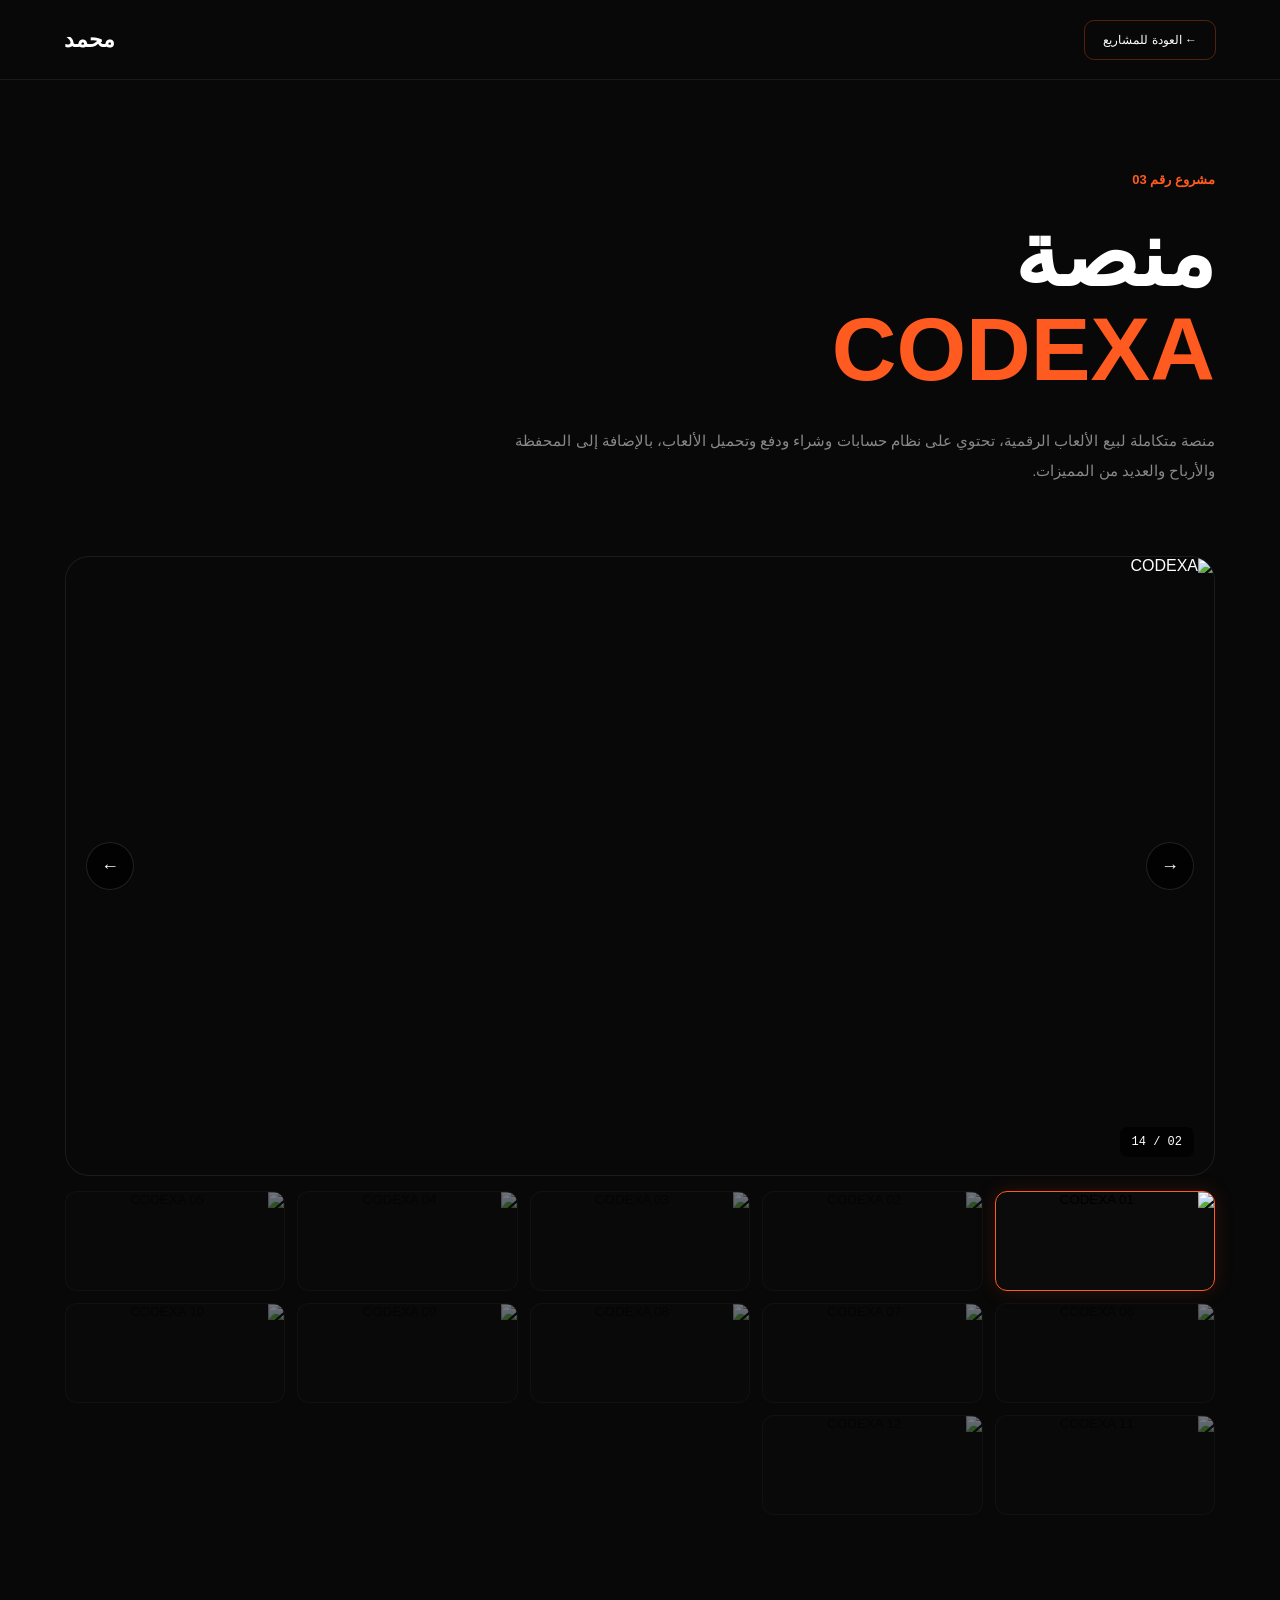
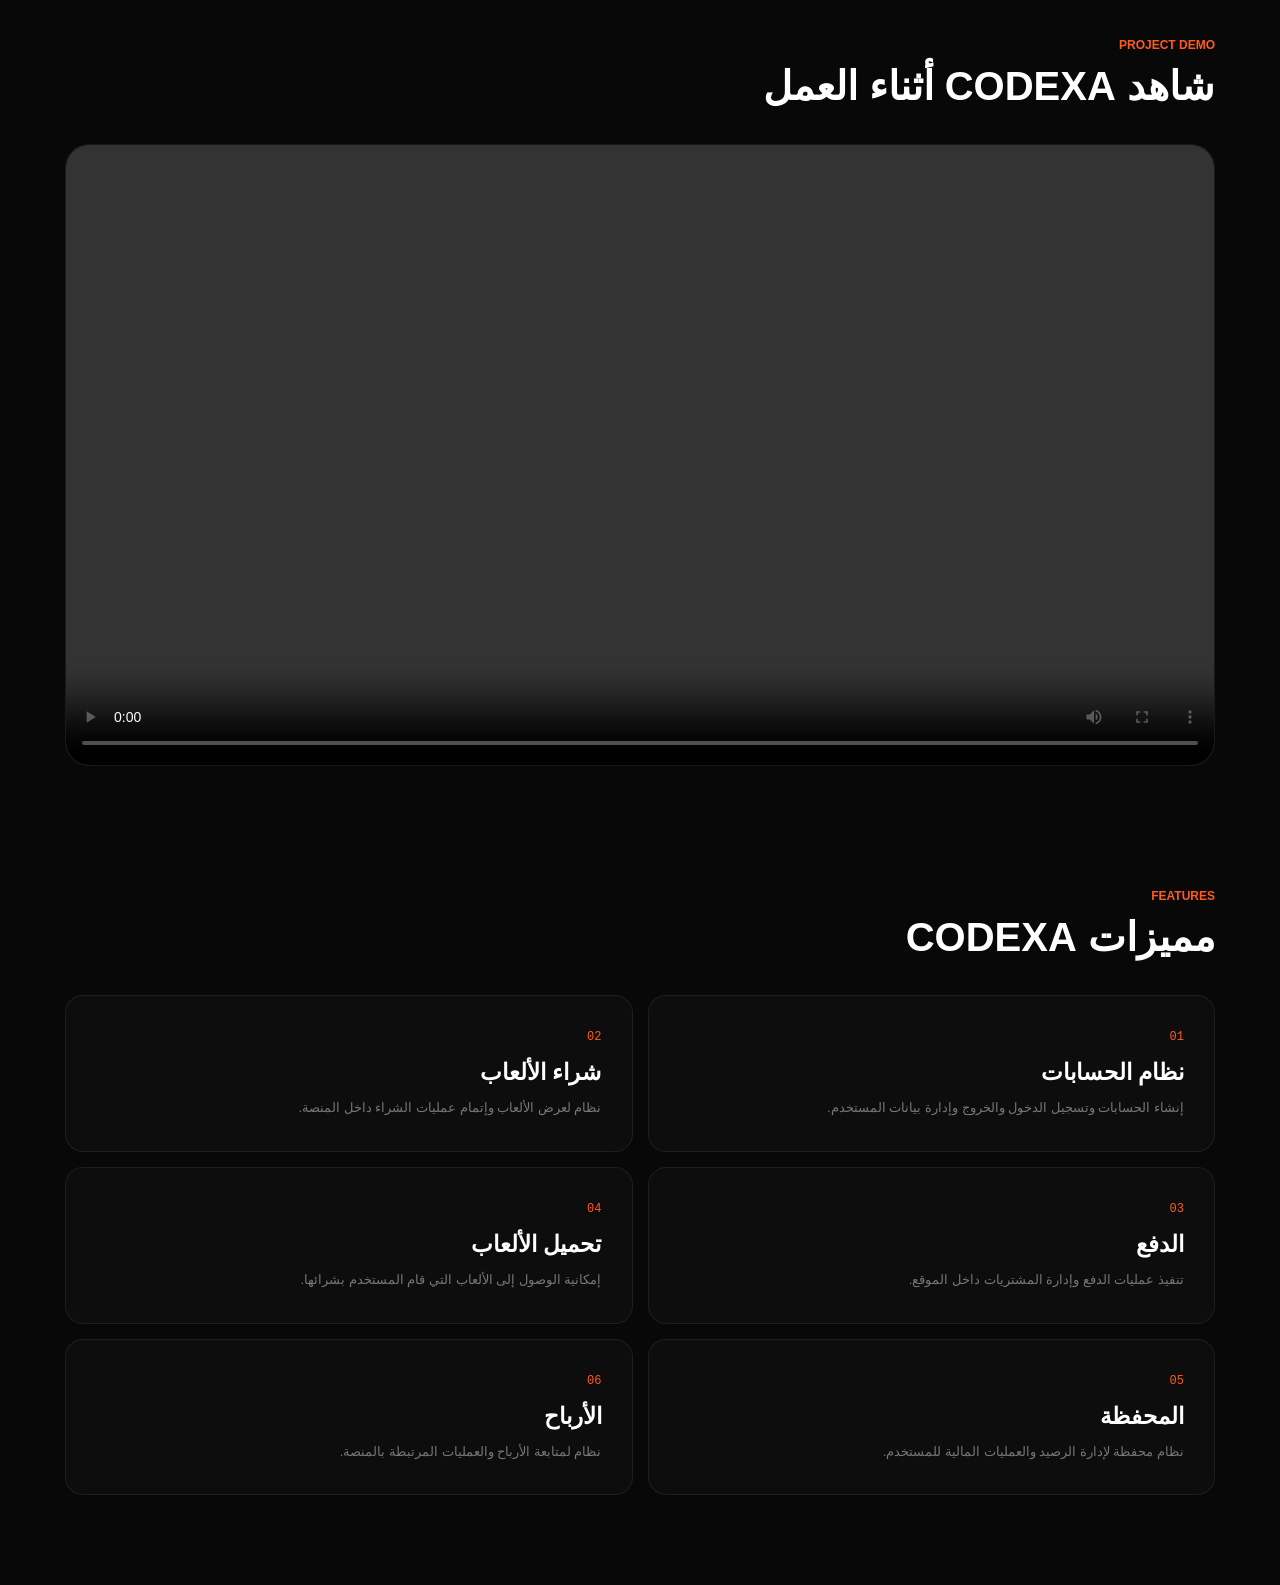
==== codexa.html @ 3ceba902 "Add files via upload" ====
<!DOCTYPE html>
<html lang="ar" dir="rtl">

<head>
    <meta charset="UTF-8">

    <meta
        name="viewport"
        content="width=device-width, initial-scale=1.0"
    >

    <title>CODEXA | محمد</title>

    <link rel="stylesheet" href="style.css">
</head>

<body class="project-page-body">

    <!-- HEADER -->
    <header class="project-header">

        <a href="index.html" class="back-button">
            ← العودة للمشاريع
        </a>

        <div class="project-logo">
            محمد
        </div>

    </header>


    <main class="project-page">

        <!-- INTRO -->
        <section class="project-hero">

            <span class="project-label">
                مشروع رقم 03
            </span>

            <h1>
                منصة
                <strong>CODEXA</strong>
            </h1>

            <p>
                منصة متكاملة لبيع الألعاب الرقمية،
                تحتوي على نظام حسابات وشراء ودفع
                وتحميل الألعاب، بالإضافة إلى المحفظة
                والأرباح والعديد من المميزات.
            </p>

        </section>


        <!-- GALLERY -->
        <section class="cooling-gallery">

            <div class="cooling-main-media">

                <img
                    id="codexaGalleryImage"
                    src="assets/projects/codexa/codexa-02.jpg"
                    alt="CODEXA"
                >

                <button
                    id="codexaPrev"
                    class="gallery-arrow prev"
                    type="button"
                >
                    →
                </button>

                <button
                    id="codexaNext"
                    class="gallery-arrow next"
                    type="button"
                >
                    ←
                </button>

                <div class="gallery-counter">

                    <span id="codexaCurrent">
                        02
                    </span>

                    /

                    <span>
                        14
                    </span>

                </div>

            </div>


            <!-- THUMBNAILS -->

            <div
                class="cooling-thumbnails"
                id="codexaThumbnails"
            >

            </div>

        </section>


        <!-- VIDEO -->

        <section class="project-video-section">

            <div class="section-title">

                <span>
                    PROJECT DEMO
                </span>

                <h2>
                    شاهد CODEXA أثناء العمل
                </h2>

            </div>


            <div class="project-video">

                <video
                    controls
                    preload="metadata"
                >

                    <source
                        src="assets/projects/codexa/codexa-demo.mp4"
                        type="video/mp4"
                    >

                    المتصفح لا يدعم تشغيل الفيديو.

                </video>

            </div>

        </section>


        <!-- FEATURES -->

        <section class="project-details">

            <div class="section-title">

                <span>
                    FEATURES
                </span>

                <h2>
                    مميزات CODEXA
                </h2>

            </div>


            <div class="features-grid">


                <article class="feature-card">

                    <span>01</span>

                    <h3>
                        نظام الحسابات
                    </h3>

                    <p>
                        إنشاء الحسابات وتسجيل الدخول
                        والخروج وإدارة بيانات المستخدم.
                    </p>

                </article>


                <article class="feature-card">

                    <span>02</span>

                    <h3>
                        شراء الألعاب
                    </h3>

                    <p>
                        نظام لعرض الألعاب وإتمام عمليات
                        الشراء داخل المنصة.
                    </p>

                </article>


                <article class="feature-card">

                    <span>03</span>

                    <h3>
                        الدفع
                    </h3>

                    <p>
                        تنفيذ عمليات الدفع وإدارة
                        المشتريات داخل الموقع.
                    </p>

                </article>


                <article class="feature-card">

                    <span>04</span>

                    <h3>
                        تحميل الألعاب
                    </h3>

                    <p>
                        إمكانية الوصول إلى الألعاب
                        التي قام المستخدم بشرائها.
                    </p>

                </article>


                <article class="feature-card">

                    <span>05</span>

                    <h3>
                        المحفظة
                    </h3>

                    <p>
                        نظام محفظة لإدارة الرصيد
                        والعمليات المالية للمستخدم.
                    </p>

                </article>


                <article class="feature-card">

                    <span>06</span>

                    <h3>
                        الأرباح
                    </h3>

                    <p>
                        نظام لمتابعة الأرباح والعمليات
                        المرتبطة بالمنصة.
                    </p>

                </article>


            </div>

        </section>

    </main>


    <script src="codexa.js"></script>

</body>

</html>
---- style.css ----
/* =========================
   RESET
========================= */

* {
    margin: 0;
    padding: 0;
    box-sizing: border-box;
}

html {
    scroll-behavior: smooth;
}

body {
    font-family: "Cairo", sans-serif;
    background: #080808;
    color: #ffffff;
    overflow-x: hidden;
}

a {
    text-decoration: none;
    color: inherit;
}


/* =========================
   COLORS
========================= */

:root {
    --bg: #080808;
    --bg-soft: #101010;
    --orange: #ff5a1f;
    --orange-light: #ff7a3d;
    --white: #ffffff;
    --text: #eeeeee;
    --muted: #858585;
    --border: rgba(255, 255, 255, 0.08);
}


/* =========================
   NAVBAR
========================= */

.navbar {
    position: fixed;
    top: 0;
    right: 0;
    width: 100%;
    z-index: 1000;

    background: rgba(8, 8, 8, 0.75);
    backdrop-filter: blur(18px);

    border-bottom: 1px solid var(--border);
}

.nav-container {
    width: min(1200px, 92%);
    margin: auto;

    height: 80px;

    display: flex;
    align-items: center;
    justify-content: space-between;
}


/* Logo */

.logo {
    display: flex;
    align-items: center;
    gap: 10px;

    font-size: 20px;
    font-weight: 800;
}

.logo span {
    width: 38px;
    height: 38px;

    display: flex;
    align-items: center;
    justify-content: center;

    border-radius: 12px;

    background: var(--orange);
    color: white;

    box-shadow: 0 0 25px rgba(255, 90, 31, 0.3);
}


/* Nav Links */

.nav-links {
    display: flex;
    align-items: center;
    gap: 34px;
}

.nav-links a {
    position: relative;

    color: #999;

    font-size: 14px;
    font-weight: 600;

    transition: 0.3s ease;
}

.nav-links a:hover,
.nav-links a.active {
    color: white;
}

.nav-links a.active::after {
    content: "";

    position: absolute;

    bottom: -10px;
    right: 50%;

    width: 5px;
    height: 5px;

    transform: translateX(50%);

    background: var(--orange);

    border-radius: 50%;
}


/* Navbar Button */

.nav-button {
    display: flex;
    align-items: center;
    gap: 8px;

    padding: 10px 18px;

    border: 1px solid rgba(255, 90, 31, 0.35);
    border-radius: 10px;

    color: white;

    font-size: 13px;
    font-weight: 700;

    transition: 0.3s ease;
}

.nav-button span {
    color: var(--orange);
}

.nav-button:hover {
    background: var(--orange);
    border-color: var(--orange);
    transform: translateY(-2px);
}

.nav-button:hover span {
    color: white;
}

/* =================================
   HERO
================================= */

.hero {
    position: relative;

    min-height: 100vh;

    display: flex;
    align-items: center;
    justify-content: center;

    padding: 150px 20px 100px;

    overflow: hidden;

    background:
        radial-gradient(
            circle at 50% 40%,
            rgba(255, 75, 20, 0.10),
            transparent 35%
        ),
        #080808;
}


/* الخلفية */

.hero-bg {
    position: absolute;

    width: 600px;
    height: 600px;

    top: 15%;
    left: 50%;

    transform: translateX(-50%);

    background: rgba(255, 70, 20, 0.08);

    filter: blur(150px);

    border-radius: 50%;

    pointer-events: none;
}


/* المحتوى */

.hero-content {
    position: relative;
    z-index: 2;

    width: min(900px, 100%);

    display: flex;
    flex-direction: column;
    align-items: center;

    text-align: center;
}


/* Badge */

.hero-badge {
    display: flex;
    align-items: center;
    gap: 9px;

    padding: 8px 16px;

    margin-bottom: 28px;

    border: 1px solid rgba(255, 255, 255, 0.10);

    border-radius: 50px;

    background: rgba(255, 255, 255, 0.025);

    color: #999;

    font-size: 12px;

    animation: fadeDown 0.8s ease forwards;
}

.hero-badge span {
    width: 7px;
    height: 7px;

    border-radius: 50%;

    background: #35d07f;

    box-shadow: 0 0 12px #35d07f;

    animation: pulse 1.8s infinite;
}


/* العنوان */

.hero h1 {
    margin: 0;

    max-width: 850px;

    color: #fff;

    font-size: clamp(55px, 8vw, 100px);

    font-weight: 900;

    line-height: 1.05;

    letter-spacing: -3px;

    animation: fadeUp 0.9s ease forwards;
}

.hero h1 strong {
    display: block;

    color: #ff5a1f;

    font-weight: 900;

    text-shadow:
        0 0 35px rgba(255, 90, 31, 0.15);
}


/* الوصف */

.hero-content > p {
    max-width: 650px;

    margin-top: 30px;

    color: #888;

    font-size: 16px;

    line-height: 2;

    animation: fadeUp 1s ease forwards;
}


/* =================================
   BUTTONS
================================= */

.hero-buttons {
    display: flex;
    align-items: center;

    gap: 12px;

    margin-top: 35px;

    animation: fadeUp 1.1s ease forwards;
}

.btn {
    min-width: 170px;

    display: flex;
    align-items: center;
    justify-content: center;

    gap: 10px;

    padding: 14px 22px;

    border-radius: 11px;

    font-size: 14px;

    font-weight: 700;

    transition:
        transform 0.3s ease,
        box-shadow 0.3s ease,
        background 0.3s ease;
}

.btn.primary {
    color: #fff;

    background: #ff5a1f;

    box-shadow:
        0 10px 35px rgba(255, 90, 31, 0.18);
}

.btn.primary:hover {
    transform: translateY(-4px);

    box-shadow:
        0 15px 45px rgba(255, 90, 31, 0.30);
}

.btn.secondary {
    color: #ddd;

    border: 1px solid rgba(255, 255, 255, 0.10);

    background: rgba(255, 255, 255, 0.02);
}

.btn.secondary:hover {
    transform: translateY(-4px);

    border-color: rgba(255, 90, 31, 0.5);

    color: #fff;
}

.btn span {
    color: #fff;
}


/* =================================
   STATS
================================= */

.hero-stats {
    display: flex;
    align-items: center;
    justify-content: center;

    gap: 70px;

    margin-top: 60px;

    animation: fadeUp 1.2s ease forwards;
}

.stat {
    display: flex;
    flex-direction: column;

    align-items: center;

    min-width: 100px;
}

.stat strong {
    color: #fff;

    font-size: 25px;

    font-weight: 900;
}

.stat span {
    margin-top: 4px;

    color: #666;

    font-size: 11px;
}


/* =================================
   ANIMATIONS
================================= */

@keyframes fadeUp {

    from {
        opacity: 0;
        transform: translateY(30px);
    }

    to {
        opacity: 1;
        transform: translateY(0);
    }

}

@keyframes fadeDown {

    from {
        opacity: 0;
        transform: translateY(-20px);
    }

    to {
        opacity: 1;
        transform: translateY(0);
    }

}

@keyframes pulse {

    0% {
        box-shadow: 0 0 0 0 rgba(53, 208, 127, 0.5);
    }

    70% {
        box-shadow: 0 0 0 8px rgba(53, 208, 127, 0);
    }

    100% {
        box-shadow: 0 0 0 0 rgba(53, 208, 127, 0);
    }

}


/* =================================
   MOBILE
================================= */

@media (max-width: 600px) {

    .hero {
        padding: 120px 18px 70px;
    }

    .hero h1 {
        font-size: 48px;

        letter-spacing: -1.5px;
    }

    .hero-content > p {
        font-size: 13px;

        line-height: 1.9;
    }

    .hero-buttons {
        width: 100%;

        flex-direction: column;
    }

    .btn {
        width: 100%;
    }

    .hero-stats {
        width: 100%;

        gap: 15px;

        justify-content: space-between;
    }

    .stat strong {
        font-size: 20px;
    }

}
/* =========================
   HERO VISUAL
========================= */

.hero-visual {
    position: relative;

    width: min(700px, 100%);
    min-height: 0;

    display: flex;
    align-items: center;
    justify-content: center;

    margin: 0 auto;
}

.visual-glow {
    position: absolute;

    width: 320px;
    height: 320px;

    border-radius: 50%;

    background: var(--orange);

    filter: blur(130px);

    opacity: 0.11;
}


/* Code Card */

.code-card {
    width: 430px;

    position: relative;

    border: 1px solid rgba(255, 255, 255, 0.1);

    border-radius: 18px;

    background: rgba(18, 18, 18, 0.9);

    overflow: hidden;

    box-shadow:
        0 35px 80px rgba(0, 0, 0, 0.55),
        0 0 60px rgba(255, 90, 31, 0.07);

    transform: none;
    transition: 0.4s ease;
}


/* Code Top */

.code-top {
    height: 50px;

    display: flex;
    align-items: center;

    padding: 0 18px;

    border-bottom: 1px solid var(--border);

    background: #111;
}

.window-dots {
    display: flex;
    gap: 6px;
}

.window-dots span {
    width: 8px;
    height: 8px;

    border-radius: 50%;

    background: #444;
}

.code-title {
    margin-right: auto;
    margin-left: auto;

    color: #666;

    font-size: 11px;
    direction: ltr;
}


/* Code */

.code-content {
    direction: ltr;

    padding: 30px;

    font-family: monospace;

    font-size: 14px;

    line-height: 2.3;
}

.code-line {
    padding-left: 25px;
}

.code-purple {
    color: #c586ff;
}

.code-white {
    color: #fff;
}

.code-orange {
    color: #ff9d5c;
}

.code-yellow {
    color: #ffd866;
}

.code-key {
    color: #78dce8;
}

.code-green {
    color: #a9dc76;
}

.code-blue {
    color: #ab9df2;
}


/* Floating Cards */

.floating-card {
    position: absolute;

    display: flex;
    align-items: center;
    gap: 8px;

    padding: 11px 15px;

    border: 1px solid var(--border);
    border-radius: 12px;

    background: rgba(18, 18, 18, 0.9);

    backdrop-filter: blur(15px);

    color: #ddd;

    font-size: 11px;

    box-shadow: 0 15px 35px rgba(0, 0, 0, 0.35);
}

.floating-card span {
    font-size: 15px;
}

.card-one {
    top: 35px;
    right: -20px;
}

.card-two {
    bottom: 35px;
    left: -20px;
}


/* =========================
   RESPONSIVE
========================= */

@media (max-width: 900px) {

    .nav-links {
        display: none;
    }

    .hero-container {
        width: min(92%, 760px);
        gap: 55px;
    }

    .hero-content {
        width: 100%;
    }

    .hero h1 {
        font-size: clamp(45px, 10vw, 70px);
    }

    .hero-content > p {
        font-size: 14px;
    }

    .hero-stats {
        justify-content: center;
    }

    .hero-visual {
        width: min(620px, 100%);
    }

    .code-card {
        width: min(430px, 90vw);
    }
}


@media (max-width: 500px) {

    .nav-container {
        height: 70px;
    }

    .nav-button {
        display: none;
    }

    .hero {
        padding-top: 110px;
    }

    .hero h1 {
        font-size: 43px;
        letter-spacing: -1px;
    }

    .hero-buttons {
        width: 100%;

        flex-direction: column;
    }

    .primary-button,
    .secondary-button {
        width: 100%;
    }

    .hero-stats {
        width: 100%;
        justify-content: space-between;
        gap: 10px;
    }

    .stat {
        min-width: 0;
        flex: 1;
    }

    .stat strong {
        font-size: 18px;
    }

    .code-card {
        width: 100%;
        max-width: 430px;
    }

    .code-content {
        padding: 20px;
        font-size: 11px;
        overflow-x: auto;
    }

    .floating-card {
        display: none;
    }
}

/* =================================
   COMPATIBILITY WITH CURRENT HTML
================================= */

.primary-button,
.secondary-button {
    min-width: 170px;

    display: flex;
    align-items: center;
    justify-content: center;

    gap: 10px;

    padding: 14px 22px;

    border-radius: 11px;

    font-size: 14px;
    font-weight: 700;

    transition: 0.3s ease;
}

.primary-button {
    color: #fff;
    background: var(--orange);
    box-shadow: 0 10px 35px rgba(255, 90, 31, 0.18);
}

.primary-button:hover {
    transform: translateY(-4px);
    box-shadow: 0 15px 45px rgba(255, 90, 31, 0.30);
}

.secondary-button {
    color: #ddd;
    border: 1px solid rgba(255, 255, 255, 0.10);
    background: rgba(255, 255, 255, 0.02);
}

.secondary-button:hover {
    transform: translateY(-4px);
    border-color: rgba(255, 90, 31, 0.5);
    color: #fff;
}

@media (max-width: 500px) {
    .primary-button,
    .secondary-button {
        width: 100%;
    }
}
/* =========================
   PROBLEM SECTION
========================= */

.problem-section {
    position: relative;

    padding: 130px 20px;

    background:
        linear-gradient(
            180deg,
            #080808 0%,
            #0c0c0c 50%,
            #080808 100%
        );

    overflow: hidden;
}

.problem-section::before {
    content: "";

    position: absolute;

    width: 500px;
    height: 500px;

    top: 10%;
    left: 50%;

    transform: translateX(-50%);

    background: rgba(255, 90, 31, 0.055);

    filter: blur(140px);

    border-radius: 50%;

    pointer-events: none;
}


/* Container */

.section-container {
    position: relative;

    width: min(1150px, 100%);

    margin: auto;
}


/* Heading */

.section-heading {
    max-width: 720px;

    margin: 0 auto 65px;

    text-align: center;
}

.section-label {
    display: inline-block;

    margin-bottom: 15px;

    color: var(--orange);

    font-size: 13px;

    font-weight: 700;
}

.section-heading h2 {
    margin: 0;

    color: #fff;

    font-size: clamp(35px, 5vw, 58px);

    font-weight: 900;

    line-height: 1.2;

    letter-spacing: -1px;
}

.section-heading h2 span {
    display: block;

    color: #fff;
}

.section-heading p {
    max-width: 620px;

    margin: 20px auto 0;

    color: #777;

    font-size: 14px;

    line-height: 2;
}


/* Cards */

.problem-grid {
    display: grid;

    grid-template-columns:
        repeat(3, 1fr);

    gap: 18px;
}


.problem-card {
    position: relative;

    min-height: 320px;

    padding: 32px;

    display: flex;

    flex-direction: column;

    justify-content: flex-end;

    border: 1px solid rgba(255, 255, 255, 0.075);

    border-radius: 22px;

    background:
        linear-gradient(
            145deg,
            rgba(255, 255, 255, 0.035),
            rgba(255, 255, 255, 0.008)
        );

    overflow: hidden;

    transition:
        transform 0.4s ease,
        border-color 0.4s ease,
        box-shadow 0.4s ease;
}


.problem-card::before {
    content: "";

    position: absolute;

    width: 180px;
    height: 180px;

    top: -80px;
    left: -80px;

    background: rgba(255, 90, 31, 0.08);

    filter: blur(60px);

    border-radius: 50%;

    transition: 0.4s ease;
}


.problem-card:hover {
    transform: translateY(-8px);

    border-color: rgba(255, 90, 31, 0.35);

    box-shadow:
        0 25px 60px rgba(0, 0, 0, 0.35),
        0 0 35px rgba(255, 90, 31, 0.06);
}


.problem-card:hover::before {
    background: rgba(255, 90, 31, 0.16);
}


/* Featured */

.problem-card.featured {
    border-color: rgba(255, 90, 31, 0.22);

    background:
        linear-gradient(
            145deg,
            rgba(255, 90, 31, 0.07),
            rgba(255, 255, 255, 0.012)
        );
}


/* Number */

.problem-number {
    position: absolute;

    top: 25px;
    right: 28px;

    color: rgba(255, 255, 255, 0.16);

    font-family: monospace;

    font-size: 13px;

    font-weight: 700;

    direction: ltr;
}


/* Icon */

.problem-icon {
    width: 55px;
    height: 55px;

    display: flex;
    align-items: center;
    justify-content: center;

    margin-bottom: auto;

    border: 1px solid rgba(255, 90, 31, 0.2);

    border-radius: 15px;

    background: rgba(255, 90, 31, 0.07);

    color: var(--orange);

    font-size: 23px;

    box-shadow:
        inset 0 0 20px rgba(255, 90, 31, 0.04);
}


/* Title */

.problem-card h3 {
    margin-top: 35px;

    color: #fff;

    font-size: 21px;

    font-weight: 800;
}


/* Text */

.problem-card p {
    margin-top: 10px;

    color: #777;

    font-size: 13px;

    line-height: 2;
}


/* Orange line */

.problem-line {
    width: 0;
    height: 2px;

    margin-top: 25px;

    background: var(--orange);

    transition: width 0.4s ease;
}

.problem-card:hover .problem-line {
    width: 55px;
}


/* Bottom */

.problem-bottom {
    display: flex;

    align-items: center;

    justify-content: space-between;

    margin-top: 45px;

    padding-top: 25px;

    border-top: 1px solid rgba(255, 255, 255, 0.06);
}

.problem-bottom span {
    color: #555;

    font-size: 12px;
}

.problem-bottom a {
    display: flex;

    align-items: center;

    gap: 10px;

    color: #aaa;

    font-size: 12px;

    transition: 0.3s ease;
}

.problem-bottom a span {
    color: var(--orange);

    font-size: 16px;
}

.problem-bottom a:hover {
    color: #fff;
}


/* =========================
   PROBLEM RESPONSIVE
========================= */

@media (max-width: 850px) {

    .problem-grid {
        grid-template-columns: 1fr;
    }

    .problem-card {
        min-height: 280px;
    }

}


@media (max-width: 600px) {

    .problem-section {
        padding: 90px 18px;
    }

    .section-heading {
        margin-bottom: 45px;
    }

    .section-heading h2 {
        font-size: 34px;
    }

    .section-heading p {
        font-size: 13px;
    }

    .problem-card {
        min-height: 260px;

        padding: 25px;
    }

    .problem-bottom {
        flex-direction: column;

        align-items: flex-start;

        gap: 15px;
    }

}
/* =================================
   PROJECTS SECTION
================================= */

.projects-section {
    position: relative;

    padding: 140px 20px;

    background: #080808;

    overflow: hidden;
}

.projects-section::after {
    content: "";

    position: absolute;

    width: 500px;
    height: 500px;

    right: -250px;
    top: 25%;

    background: rgba(255, 90, 31, 0.05);

    filter: blur(130px);

    border-radius: 50%;

    pointer-events: none;
}


/* Heading */

.projects-heading {
    margin-bottom: 75px;
}


/* Projects List */

.projects-list {
    display: flex;
    flex-direction: column;

    gap: 25px;
}


/* Project Card */

.project-card {
    position: relative;

    padding: 32px;

    border: 1px solid rgba(255, 255, 255, 0.07);

    border-radius: 25px;

    background:
        linear-gradient(
            135deg,
            rgba(255, 255, 255, 0.035),
            rgba(255, 255, 255, 0.008)
        );

    overflow: hidden;

    transition:
        transform 0.45s ease,
        border-color 0.45s ease,
        box-shadow 0.45s ease;
}

.project-card:hover {
    transform: translateY(-6px);

    border-color: rgba(255, 90, 31, 0.25);

    box-shadow:
        0 30px 80px rgba(0, 0, 0, 0.4);
}


/* Top */

.project-top {
    display: flex;

    align-items: center;

    justify-content: space-between;

    margin-bottom: 35px;
}

.project-index {
    color: #555;

    font-family: monospace;

    font-size: 12px;

    direction: ltr;
}

.project-category {
    padding: 6px 12px;

    border: 1px solid rgba(255, 90, 31, 0.18);

    border-radius: 50px;

    color: var(--orange);

    background: rgba(255, 90, 31, 0.05);

    font-size: 10px;

    font-weight: 700;
}


/* Content */

.project-content {
    display: grid;

    grid-template-columns: 1fr 0.8fr;

    gap: 70px;

    align-items: center;
}


/* Info */

.project-small-title {
    color: #555;

    font-family: monospace;

    font-size: 11px;

    letter-spacing: 1px;

    direction: ltr;
}

.project-info h3 {
    margin-top: 13px;

    color: #fff;

    font-size: clamp(28px, 4vw, 46px);

    line-height: 1.2;

    font-weight: 900;

    letter-spacing: -1px;
}

.project-info h3 span {
    display: block;

    color: var(--orange);
}

.project-info p {
    max-width: 600px;

    margin-top: 20px;

    color: #777;

    font-size: 13px;

    line-height: 2;
}


/* Features */

.project-features {
    display: flex;

    flex-wrap: wrap;

    gap: 8px;

    margin-top: 25px;
}

.project-features span {
    padding: 7px 11px;

    border: 1px solid rgba(255, 255, 255, 0.07);

    border-radius: 8px;

    color: #888;

    background: rgba(255, 255, 255, 0.02);

    font-size: 10px;

    transition: 0.3s ease;
}

.project-features span:hover {
    color: #fff;

    border-color: rgba(255, 90, 31, 0.3);
}


/* Button */

.project-actions {
    margin-top: 30px;
}

.project-button {
    display: inline-flex;

    align-items: center;

    gap: 10px;

    padding: 12px 17px;

    border: 1px solid rgba(255, 255, 255, 0.09);

    border-radius: 10px;

    color: #ddd;

    font-size: 12px;

    font-weight: 700;

    transition: 0.3s ease;
}

.project-button span {
    color: var(--orange);
}

.project-button:hover {
    color: #fff;

    border-color: var(--orange);

    background: rgba(255, 90, 31, 0.06);

    transform: translateX(-4px);
}


/* =================================
   PROJECT VISUALS
================================= */

.project-visual {
    position: relative;

    min-height: 330px;

    display: flex;

    align-items: center;

    justify-content: center;
}

.visual-number {
    position: absolute;

    left: 20px;
    bottom: 10px;

    color: rgba(255, 255, 255, 0.025);

    font-size: 130px;

    font-weight: 900;

    line-height: 1;

    pointer-events: none;
}


/* Dashboard */

.dashboard-shape,
.store-shape,
.game-shape {
    width: min(430px, 100%);

    min-height: 250px;

    padding: 15px;

    border: 1px solid rgba(255, 255, 255, 0.1);

    border-radius: 18px;

    background: #101010;

    box-shadow:
        0 30px 70px rgba(0, 0, 0, 0.45);

    transform:
        perspective(900px)
        rotateY(-8deg)
        rotateX(4deg);

    transition: 0.5s ease;
}

.project-card:hover .dashboard-shape,
.project-card:hover .store-shape,
.project-card:hover .game-shape {
    transform:
        perspective(900px)
        rotateY(0deg)
        rotateX(0deg)
        translateY(-5px);
}


/* Dashboard Header */

.dashboard-header {
    height: 25px;

    display: flex;

    gap: 5px;

    align-items: center;

    border-bottom: 1px solid rgba(255, 255, 255, 0.06);
}

.dashboard-header span {
    width: 6px;
    height: 6px;

    border-radius: 50%;

    background: #444;
}


/* Dashboard Body */

.dashboard-body {
    display: flex;

    gap: 12px;

    padding-top: 15px;
}

.dashboard-sidebar {
    width: 55px;

    min-height: 190px;

    border-radius: 7px;

    background:
        linear-gradient(
            180deg,
            #191919,
            #111
        );
}

.dashboard-content {
    flex: 1;
}

.dashboard-row {
    display: flex;

    gap: 7px;

    margin-bottom: 12px;
}

.dashboard-row i {
    display: block;

    width: 35px;
    height: 7px;

    border-radius: 5px;

    background: #292929;
}

.dashboard-boxes {
    display: grid;

    grid-template-columns:
        repeat(3, 1fr);

    gap: 7px;
}

.dashboard-boxes div {
    height: 50px;

    border-radius: 7px;

    background:
        linear-gradient(
            135deg,
            rgba(255, 90, 31, 0.25),
            #171717
        );
}

.dashboard-chart {
    height: 80px;

    margin-top: 10px;

    border-radius: 7px;

    background:
        linear-gradient(
            160deg,
            transparent 45%,
            rgba(255, 90, 31, 0.25) 46%,
            transparent 48%
        ),
        #151515;
}


/* Store */

.store-header {
    padding: 10px;

    color: var(--orange);

    border-bottom: 1px solid rgba(255, 255, 255, 0.07);

    font-size: 12px;

    font-weight: 800;
}

.store-products {
    display: grid;

    grid-template-columns:
        repeat(3, 1fr);

    gap: 10px;

    padding: 20px 10px;
}

.store-products div {
    height: 100px;

    border-radius: 9px;

    background:
        linear-gradient(
            145deg,
            #242424,
            #141414
        );

    border: 1px solid rgba(255, 255, 255, 0.06);
}

.store-footer {
    height: 25px;

    margin: 0 10px;

    border-radius: 6px;

    background: #191919;
}


/* Game Store */

.game-top {
    padding: 10px;

    color: var(--orange);

    font-family: monospace;

    font-size: 12px;

    font-weight: 900;

    border-bottom: 1px solid rgba(255, 255, 255, 0.07);
}

.game-grid {
    display: grid;

    grid-template-columns:
        repeat(4, 1fr);

    gap: 8px;

    padding: 18px 10px;
}

.game-grid div {
    height: 80px;

    border-radius: 8px;

    background:
        linear-gradient(
            145deg,
            #252525,
            #141414
        );
}

.game-wallet {
    display: flex;

    align-items: center;

    justify-content: space-between;

    padding: 12px;

    margin: 0 10px;

    border: 1px solid rgba(255, 90, 31, 0.15);

    border-radius: 8px;

    color: #777;

    font-size: 10px;
}

.game-wallet strong {
    color: var(--orange);

    font-size: 13px;
}


/* Footer */

.projects-footer {
    display: flex;

    align-items: center;

    justify-content: space-between;

    margin-top: 30px;

    padding-top: 25px;

    border-top: 1px solid rgba(255, 255, 255, 0.06);

    color: #555;

    font-size: 11px;
}


/* =================================
   RESPONSIVE
================================= */

@media (max-width: 850px) {

    .project-content {
        grid-template-columns: 1fr;

        gap: 40px;
    }

    .project-visual {
        order: -1;

        min-height: 280px;
    }

    .project-info {
        text-align: right;
    }

}


@media (max-width: 600px) {

    .projects-section {
        padding: 90px 18px;
    }

    .project-card {
        padding: 22px;

        border-radius: 18px;
    }

    .project-top {
        margin-bottom: 25px;
    }

    .project-info h3 {
        font-size: 29px;
    }

    .project-info p {
        font-size: 12px;
    }

    .project-visual {
        min-height: 220px;
    }

    .dashboard-shape,
    .store-shape,
    .game-shape {
        min-height: 210px;

        transform: none;
    }

    .visual-number {
        font-size: 80px;
    }

    .projects-footer {
        flex-direction: column;

        align-items: flex-start;

        gap: 8px;
    }

}
/* =================================
   ABOUT SECTION
================================= */

.about-section {
    position: relative;

    padding: 140px 20px;

    background:
        linear-gradient(
            180deg,
            #080808,
            #0b0b0b
        );

    overflow: hidden;
}

.about-section::before {
    content: "";

    position: absolute;

    width: 500px;
    height: 500px;

    right: -250px;
    top: 20%;

    background: rgba(255, 90, 31, 0.05);

    filter: blur(130px);

    border-radius: 50%;
}


/* =================================
   ABOUT GRID
================================= */

.about-grid {
    display: grid;

    grid-template-columns:
        1fr 0.85fr;

    gap: 90px;

    align-items: center;
}


/* =================================
   ABOUT CONTENT
================================= */

.about-content {
    position: relative;

    z-index: 2;
}

.about-content h2 {
    margin-top: 12px;

    color: #fff;

    font-size: clamp(38px, 5vw, 62px);

    font-weight: 900;

    line-height: 1.15;

    letter-spacing: -2px;
}

.about-content h2 span {
    display: block;

    color: var(--orange);
}

.about-intro {
    margin-top: 25px;

    color: #bbb !important;

    font-size: 17px !important;

    font-weight: 600;
}

.about-content p {
    max-width: 600px;

    margin-top: 18px;

    color: #777;

    font-size: 13px;

    line-height: 2.1;
}

.about-actions {
    margin-top: 30px;
}


/* =================================
   PROFILE PANEL
================================= */

.about-panel {
    position: relative;

    padding: 25px;

    border: 1px solid rgba(255, 255, 255, 0.08);

    border-radius: 22px;

    background:
        linear-gradient(
            145deg,
            rgba(255, 255, 255, 0.045),
            rgba(255, 255, 255, 0.008)
        );

    box-shadow:
        0 30px 80px rgba(0, 0, 0, 0.4);

    overflow: hidden;
}

.about-panel::before {
    content: "";

    position: absolute;

    width: 180px;
    height: 180px;

    top: -80px;
    right: -70px;

    background: rgba(255, 90, 31, 0.10);

    filter: blur(70px);

    border-radius: 50%;
}


/* Panel Top */

.about-panel-top {
    position: relative;

    display: flex;

    align-items: center;

    justify-content: space-between;

    padding-bottom: 18px;

    border-bottom: 1px solid rgba(255, 255, 255, 0.06);

    color: #555;

    font-family: monospace;

    font-size: 10px;

    direction: ltr;
}

.online-dot {
    width: 7px;
    height: 7px;

    border-radius: 50%;

    background: #35d07f;

    box-shadow: 0 0 12px #35d07f;
}


/* =================================
   PROFILE CODE
================================= */

.profile-code {
    position: relative;

    padding: 30px 10px;

    direction: ltr;

    font-family: monospace;

    font-size: 13px;

    line-height: 2.4;
}

.profile-line {
    padding-left: 25px;
}

.code-purple {
    color: #c586ff;
}

.code-white {
    color: #fff;
}

.code-orange {
    color: #ff9d5c;
}

.code-yellow {
    color: #ffd866;
}

.code-key {
    color: #78dce8;
}

.code-green {
    color: #a9dc76;
}

.code-blue {
    color: #ab9df2;
}


/* =================================
   MINI STATS
================================= */

.about-mini-stats {
    position: relative;

    display: grid;

    grid-template-columns:
        repeat(3, 1fr);

    gap: 10px;
}

.about-mini-stats div {
    padding: 17px 10px;

    border: 1px solid rgba(255, 255, 255, 0.06);

    border-radius: 12px;

    background: rgba(255, 255, 255, 0.02);

    text-align: center;
}

.about-mini-stats strong {
    display: block;

    color: #fff;

    font-size: 21px;

    font-weight: 900;
}

.about-mini-stats span {
    display: block;

    margin-top: 3px;

    color: #666;

    font-size: 9px;
}


/* =================================
   TECHNOLOGIES
================================= */

.tech-section {
    margin-top: 130px;

    padding-top: 70px;

    border-top: 1px solid rgba(255, 255, 255, 0.06);
}

.tech-heading {
    display: flex;

    align-items: flex-end;

    justify-content: space-between;

    gap: 30px;

    margin-bottom: 35px;
}

.tech-heading h3 {
    margin-top: 10px;

    color: #fff;

    font-size: 30px;

    font-weight: 900;
}

.tech-heading p {
    max-width: 380px;

    color: #666;

    font-size: 12px;

    line-height: 1.9;

    text-align: left;
}


/* =================================
   TECH GRID
================================= */

.tech-grid {
    display: grid;

    grid-template-columns:
        repeat(3, 1fr);

    gap: 12px;
}

.tech-card {
    display: flex;

    align-items: center;

    gap: 15px;

    padding: 18px;

    border: 1px solid rgba(255, 255, 255, 0.07);

    border-radius: 14px;

    background: rgba(255, 255, 255, 0.018);

    transition:
        transform 0.3s ease,
        border-color 0.3s ease,
        background 0.3s ease;
}

.tech-card:hover {
    transform: translateY(-5px);

    border-color: rgba(255, 90, 31, 0.3);

    background: rgba(255, 90, 31, 0.035);
}

.tech-icon {
    width: 45px;
    height: 45px;

    flex-shrink: 0;

    display: flex;

    align-items: center;
    justify-content: center;

    border: 1px solid rgba(255, 90, 31, 0.18);

    border-radius: 11px;

    background: rgba(255, 90, 31, 0.06);

    color: var(--orange);

    font-family: monospace;

    font-size: 12px;

    font-weight: 900;
}

.tech-card strong {
    display: block;

    color: #ddd;

    font-size: 13px;
}

.tech-card span {
    display: block;

    margin-top: 2px;

    color: #555;

    font-size: 9px;
}


/* =================================
   ABOUT RESPONSIVE
================================= */

@media (max-width: 850px) {

    .about-grid {
        grid-template-columns: 1fr;

        gap: 55px;
    }

    .about-content {
        text-align: center;
    }

    .about-content .section-label {
        display: inline-block;
    }

    .about-content p {
        margin-left: auto;
        margin-right: auto;
    }

    .about-actions {
        display: flex;

        justify-content: center;
    }

    .tech-heading {
        flex-direction: column;

        align-items: flex-start;
    }

    .tech-heading p {
        text-align: right;
    }

    .tech-grid {
        grid-template-columns:
            repeat(2, 1fr);
    }

}


@media (max-width: 600px) {

    .about-section {
        padding: 90px 18px;
    }

    .about-content h2 {
        font-size: 38px;

        letter-spacing: -1px;
    }

    .about-intro {
        font-size: 14px !important;
    }

    .about-content p {
        font-size: 12px;
    }

    .about-panel {
        padding: 18px;
    }

    .profile-code {
        font-size: 11px;
    }

    .tech-section {
        margin-top: 90px;
    }

    .tech-heading h3 {
        font-size: 25px;
    }

    .tech-grid {
        grid-template-columns: 1fr;
    }

}
/* =================================
   CONTACT SECTION
================================= */

.contact-section {
    position: relative;

    padding: 140px 20px;

    background: #080808;

    overflow: hidden;
}

.contact-section::before {
    content: "";

    position: absolute;

    width: 550px;
    height: 550px;

    left: 50%;
    top: 20%;

    transform: translateX(-50%);

    background: rgba(255, 90, 31, 0.055);

    filter: blur(150px);

    border-radius: 50%;

    pointer-events: none;
}


/* Contact Box */

.contact-box {
    position: relative;

    display: grid;

    grid-template-columns: 1.1fr 0.9fr;

    gap: 70px;

    align-items: center;

    padding: 55px;

    border: 1px solid rgba(255, 255, 255, 0.08);

    border-radius: 28px;

    background:
        linear-gradient(
            145deg,
            rgba(255, 255, 255, 0.035),
            rgba(255, 255, 255, 0.008)
        );

    overflow: hidden;
}

.contact-box::after {
    content: "";

    position: absolute;

    width: 300px;
    height: 2px;

    top: 0;
    right: 15%;

    background: var(--orange);

    box-shadow:
        0 0 25px rgba(255, 90, 31, 0.5);

    opacity: 0.7;
}


/* Content */

.contact-content h2 {
    margin-top: 12px;

    color: #fff;

    font-size: clamp(40px, 5vw, 62px);

    line-height: 1.15;

    font-weight: 900;

    letter-spacing: -2px;
}

.contact-content h2 span {
    display: block;

    color: var(--orange);
}

.contact-content p {
    max-width: 600px;

    margin-top: 22px;

    color: #777;

    font-size: 13px;

    line-height: 2;
}


/* Buttons */

.contact-actions {
    display: flex;

    gap: 10px;

    margin-top: 30px;
}

.contact-button {
    display: inline-flex;

    align-items: center;
    justify-content: center;

    gap: 10px;

    padding: 13px 18px;

    border-radius: 10px;

    font-size: 12px;

    font-weight: 700;

    transition: 0.3s ease;
}

.primary-contact {
    color: #fff;

    background: var(--orange);

    box-shadow:
        0 10px 30px rgba(255, 90, 31, 0.15);
}

.primary-contact:hover {
    transform: translateY(-4px);

    box-shadow:
        0 15px 40px rgba(255, 90, 31, 0.25);
}

.secondary-contact {
    color: #aaa;

    border: 1px solid rgba(255, 255, 255, 0.08);

    background: rgba(255, 255, 255, 0.02);
}

.secondary-contact:hover {
    color: #fff;

    border-color: rgba(255, 90, 31, 0.35);

    transform: translateY(-4px);
}


/* =================================
   TERMINAL
================================= */

.contact-terminal {
    border: 1px solid rgba(255, 255, 255, 0.08);

    border-radius: 16px;

    background: #0c0c0c;

    box-shadow:
        0 30px 70px rgba(0, 0, 0, 0.4);

    overflow: hidden;

    direction: ltr;
}

.terminal-top {
    display: flex;

    align-items: center;

    justify-content: space-between;

    padding: 13px 16px;

    border-bottom: 1px solid rgba(255, 255, 255, 0.06);

    color: #444;

    font-family: monospace;

    font-size: 10px;
}

.terminal-dots {
    display: flex;

    gap: 5px;
}

.terminal-dots span {
    width: 6px;
    height: 6px;

    border-radius: 50%;

    background: #333;
}

.terminal-code {
    padding: 30px;

    color: #aaa;

    font-family: monospace;

    font-size: 12px;

    line-height: 2.5;
}

.terminal-line {
    padding-left: 25px;
}

.terminal-cursor {
    margin-top: 10px;

    color: var(--orange);

    animation: terminalBlink 1s infinite;
}

@keyframes terminalBlink {

    0%,
    45% {
        opacity: 1;
    }

    46%,
    100% {
        opacity: 0;
    }

}


/* =================================
   FOOTER
================================= */

.footer {
    padding: 70px 20px 25px;

    border-top: 1px solid rgba(255, 255, 255, 0.06);

    background: #060606;
}

.footer-container {
    width: min(1150px, 100%);

    margin: auto;
}

.footer-brand {
    max-width: 400px;
}

.footer-brand p {
    margin-top: 15px;

    color: #555;

    font-size: 11px;

    line-height: 1.9;
}

.footer-links {
    display: flex;

    gap: 25px;

    margin-top: 40px;

    padding-bottom: 30px;

    border-bottom: 1px solid rgba(255, 255, 255, 0.06);
}

.footer-links a {
    color: #666;

    font-size: 11px;

    transition: 0.3s ease;
}

.footer-links a:hover {
    color: var(--orange);
}

.footer-bottom {
    display: flex;

    align-items: center;

    justify-content: space-between;

    gap: 20px;

    padding-top: 25px;

    color: #3f3f3f;

    font-family: monospace;

    font-size: 9px;

    direction: ltr;
}


/* =================================
   CONTACT RESPONSIVE
================================= */

@media (max-width: 850px) {

    .contact-box {
        grid-template-columns: 1fr;

        gap: 45px;

        padding: 40px;
    }

}


@media (max-width: 600px) {

    .contact-section {
        padding: 90px 18px;
    }

    .contact-box {
        padding: 25px;

        border-radius: 20px;
    }

    .contact-content h2 {
        font-size: 38px;

        letter-spacing: -1px;
    }

    .contact-actions {
        flex-direction: column;
    }

    .contact-button {
        width: 100%;
    }

    .terminal-code {
        padding: 22px;

        font-size: 10px;
    }

    .footer {
        padding: 55px 18px 20px;
    }

    .footer-links {
        flex-wrap: wrap;

        gap: 18px;
    }

    .footer-bottom {
        flex-direction: column;

        align-items: flex-start;

        gap: 8px;
    }

}
/* =================================
   FINAL POLISH
================================= */


/* Navbar on scroll */

.navbar {
    transition:
        background 0.3s ease,
        border-color 0.3s ease,
        box-shadow 0.3s ease,
        transform 0.3s ease;
}

.navbar.scrolled {
    background: rgba(8, 8, 8, 0.88);

    border-bottom-color:
        rgba(255, 255, 255, 0.09);

    box-shadow:
        0 10px 35px rgba(0, 0, 0, 0.25);

    backdrop-filter: blur(18px);
}


/* Scroll reveal */

.reveal {
    opacity: 0;

    transform: translateY(35px);

    transition:
        opacity 0.7s ease,
        transform 0.7s ease;
}

.reveal.show {
    opacity: 1;

    transform: translateY(0);
}


/* Different reveal delays */

.problem-card:nth-child(2),
.tech-card:nth-child(2) {
    transition-delay: 0.08s;
}

.problem-card:nth-child(3),
.tech-card:nth-child(3) {
    transition-delay: 0.16s;
}

.tech-card:nth-child(4) {
    transition-delay: 0.24s;
}

.tech-card:nth-child(5) {
    transition-delay: 0.32s;
}

.tech-card:nth-child(6) {
    transition-delay: 0.40s;
}


/* Back to top */

.back-to-top {
    position: fixed;

    z-index: 9999;

    left: 25px;
    bottom: 25px;

    width: 44px;
    height: 44px;

    display: flex;
    align-items: center;
    justify-content: center;

    border: 1px solid
        rgba(255, 90, 31, 0.25);

    border-radius: 12px;

    background:
        rgba(12, 12, 12, 0.85);

    color: var(--orange);

    font-size: 18px;

    cursor: pointer;

    opacity: 0;

    visibility: hidden;

    transform:
        translateY(15px);

    transition:
        opacity 0.3s ease,
        visibility 0.3s ease,
        transform 0.3s ease,
        background 0.3s ease;

    backdrop-filter: blur(12px);
}

.back-to-top.visible {
    opacity: 1;

    visibility: visible;

    transform: translateY(0);
}

.back-to-top:hover {
    background:
        rgba(255, 90, 31, 0.10);

    transform:
        translateY(-4px);
}


/* Better selection */

::selection {
    background: var(--orange);

    color: #fff;
}


/* Better scrollbar */

::-webkit-scrollbar {
    width: 7px;
}

::-webkit-scrollbar-track {
    background: #060606;
}

::-webkit-scrollbar-thumb {
    background: #292929;

    border-radius: 20px;
}

::-webkit-scrollbar-thumb:hover {
    background: var(--orange);
}


/* Reduce motion */

@media (prefers-reduced-motion: reduce) {

    *,
    *::before,
    *::after {
        scroll-behavior: auto !important;

        animation-duration: 0.01ms !important;

        animation-iteration-count: 1 !important;

        transition-duration: 0.01ms !important;
    }

}


/* Mobile */

@media (max-width: 600px) {

    .back-to-top {
        left: 15px;
        bottom: 15px;

        width: 40px;
        height: 40px;
    }

}
/* =========================================
   NETWORK BACKGROUND
========================================= */

.hero {
    position: relative;
    overflow: hidden;
}

.network-background {
    position: absolute;

    inset: 0;

    z-index: 0;

    pointer-events: none;

    opacity: 0.75;

    /* تدرج يخلي الشبكة أقوى في المنتصف */
    mask-image:
        radial-gradient(
            ellipse at center,
            black 0%,
            rgba(0, 0, 0, 0.9) 45%,
            transparent 82%
        );

    -webkit-mask-image:
        radial-gradient(
            ellipse at center,
            black 0%,
            rgba(0, 0, 0, 0.9) 45%,
            transparent 82%
        );
}

#networkCanvas {
    display: block;

    width: 100%;
    height: 100%;
}


/* المحتوى فوق الشبكة */

.hero-content {
    position: relative;

    z-index: 2;
}

.hero-bg {
    z-index: 1;
}
/* =========================================
   PROJECT SHOWCASE
========================================= */

.project-showcase {
    display: grid;

    grid-template-columns: 1.25fr 0.75fr;

    gap: 55px;

    padding: 35px;

    border: 1px solid rgba(255,255,255,.08);

    border-radius: 25px;

    background:
        linear-gradient(
            145deg,
            rgba(255,255,255,.035),
            rgba(255,255,255,.008)
        );

    overflow: hidden;
}


/* Main Image */

.project-image-main {
    position: relative;
    overflow: hidden;

    border-radius: 18px;

    background: #080808;

    width: 100%;

    /* ارتفاع مناسب */
    min-height: 500px;

    display: flex;
    align-items: center;
    justify-content: center;
}

.project-image-main img {
    width: 100%;
    height: 100%;

    display: block;

    /* أهم سطر */
    object-fit: contain;

    object-position: center;

    transition: transform .5s ease;
}

/* Expand */

.image-expand {
    position: absolute;

    top: 15px;
    left: 15px;

    width: 40px;
    height: 40px;

    border: 1px solid
        rgba(255,255,255,.12);

    border-radius: 10px;

    background:
        rgba(0,0,0,.65);

    color: white;

    cursor: pointer;

    backdrop-filter: blur(10px);

    transition: .3s;
}

.image-expand:hover {
    background: var(--orange);

    transform: scale(1.08);
}


/* Thumbnails */

.project-thumbnails {
    display: grid;

    grid-template-columns:
        repeat(3, 1fr);

    gap: 10px;

    margin-top: 12px;
}

.project-thumb {
    padding: 0;

    aspect-ratio: 16 / 9;

    overflow: hidden;

    border: 1px solid
        rgba(255,255,255,.08);

    border-radius: 10px;

    background: #111;

    cursor: pointer;

    opacity: .5;

    transition: .3s;
}

.project-thumb img {
    width: 100%;
    height: 100%;

    display: block;

    object-fit: cover;
}

.project-thumb:hover {
    opacity: .85;
}

.project-thumb.active {
    opacity: 1;

    border-color:
        var(--orange);

    box-shadow:
        0 0 20px
        rgba(255,90,31,.12);
}


/* Project Info */

.project-info {
    display: flex;

    flex-direction: column;

    justify-content: center;

    direction: rtl;
}

.project-number {
    margin-bottom: 20px;

    color: #444;

    font-family: monospace;

    font-size: 11px;

    direction: ltr;
}

.project-info h3 {
    margin-top: 12px;

    color: #fff;

    font-size: clamp(30px, 4vw, 48px);

    line-height: 1.2;

    font-weight: 900;
}

.project-info p {
    margin-top: 20px;

    color: #777;

    font-size: 13px;

    line-height: 2;
}

.project-features {
    display: flex;

    flex-wrap: wrap;

    gap: 8px;

    margin-top: 25px;
}

.project-features span {
    padding: 8px 11px;

    border: 1px solid
        rgba(255,255,255,.07);

    border-radius: 8px;

    color: #888;

    background:
        rgba(255,255,255,.02);

    font-size: 10px;
}


/* Demo */

.project-actions {
    margin-top: 30px;
}

.project-demo-btn {
    padding: 13px 18px;

    border: 1px solid
        rgba(255,90,31,.25);

    border-radius: 10px;

    background:
        rgba(255,90,31,.08);

    color: var(--orange);

    font-size: 11px;

    font-weight: 700;

    cursor: pointer;

    transition: .3s;
}

.project-demo-btn:hover {
    background: var(--orange);

    color: white;

    transform: translateY(-3px);
}


/* =========================================
   PROJECT MOBILE
========================================= */

@media (max-width: 850px) {

    .project-showcase {
        grid-template-columns: 1fr;

        gap: 30px;

        padding: 20px;
    }

    .project-info {
        text-align: right;
    }

}

@media (max-width: 600px) {

    .project-showcase {
        padding: 14px;

        border-radius: 18px;
    }

    .project-image-main {
        aspect-ratio: 9 / 12;
    }

    .project-info h3 {
        font-size: 30px;
    }

}
.project-image-main video {
    width: 60%;
    height: 60%;

    max-width: 100%;
    max-height: 700px;

    display: block;

    object-fit: contain;

    object-position: center;

    background: #050505;
}
.project-image-main {
    position: relative;
    width: 100%;
    height: 520px;

    display: flex;
    align-items: center;
    justify-content: center;

    overflow: hidden;
    border-radius: 20px;
    background: #080808;
}

.project-image-main video {
    width: auto;
    height: 90%;

    max-width: 90%;
    max-height: 90%;

    object-fit: contain;
    object-position: center;

    display: block;

    border-radius: 12px;
    background: #050505;
}
/* =========================================
   PROJECT DETAILS PAGE
========================================= */

.project-header {

    height: 80px;

    padding: 0 5%;

    display: flex;

    align-items: center;

    justify-content: space-between;

    border-bottom: 1px solid
        rgba(255,255,255,.07);

    background: #080808;

}


.back-button {

    padding: 12px 18px;

    border: 1px solid
        rgba(255,90,31,.3);

    border-radius: 10px;

    color: #fff;

    text-decoration: none;

    font-size: 12px;

    transition: .3s;

}


.back-button:hover {

    background: #ff5a1f;

}


.project-logo {

    font-size: 22px;

    font-weight: 900;

    color: #fff;

}


.project-page {

    width: min(1150px, 90%);

    margin: auto;

    padding: 90px 0;
}


/* HERO */

.project-hero {

    max-width: 850px;

    margin-bottom: 70px;

}


.project-label {

    color: #ff5a1f;

    font-size: 13px;

    font-weight: 700;

}


.project-hero h1 {

    margin-top: 20px;

    color: #fff;

    font-size: clamp(45px, 7vw, 90px);

    line-height: 1.05;

    font-weight: 900;

}


.project-hero h1 strong {

    color: #ff5a1f;

    display: block;

}


.project-hero p {

    max-width: 700px;

    margin-top: 30px;

    color: #888;

    font-size: 15px;

    line-height: 2;

}


/* MAIN IMAGE */

.main-project-image {

    width: 100%;

    min-height: 550px;

    display: flex;

    align-items: center;

    justify-content: center;

    overflow: hidden;

    border-radius: 25px;

    background: #0d0d0d;

    border: 1px solid
        rgba(255,255,255,.08);

}


.main-project-image img {

    width: 100%;

    height: 100%;

    max-height: 650px;

    object-fit: contain;

    display: block;

}


/* GALLERY */

.project-gallery {

    display: grid;

    grid-template-columns:
        repeat(3, 1fr);

    gap: 15px;

    margin-top: 15px;

}


.project-gallery img {

    width: 100%;

    height: 180px;

    object-fit: cover;

    border-radius: 15px;

    border: 1px solid
        rgba(255,255,255,.08);

    cursor: pointer;

    transition: .3s;

}


.project-gallery img:hover {

    transform: translateY(-5px);

    border-color: #ff5a1f;

}


/* VIDEO */

.project-video-section {

    margin-top: 120px;

}


.section-title span {

    color: #ff5a1f;

    font-size: 12px;

    font-weight: 700;

}


.section-title h2 {

    margin-top: 10px;

    color: #fff;

    font-size: 40px;

}


.project-video {

    margin-top: 35px;

    width: 100%;

    min-height: 550px;

    display: flex;

    align-items: center;

    justify-content: center;

    background: #050505;

    border-radius: 25px;

    overflow: hidden;

    border: 1px solid
        rgba(255,255,255,.08);

}


.project-video video {

    width: 100%;

    height: 550px;

    object-fit: contain;

    display: block;

}


/* FEATURES */

.project-details {

    margin-top: 120px;

}


.features-grid {

    display: grid;

    grid-template-columns:
        repeat(2, 1fr);

    gap: 15px;

    margin-top: 35px;

}


.feature-card {

    padding: 30px;

    border-radius: 18px;

    background: #0d0d0d;

    border: 1px solid
        rgba(255,255,255,.07);

    transition: .3s;

}


.feature-card:hover {

    transform: translateY(-5px);

    border-color:
        rgba(255,90,31,.3);

}


.feature-card > span {

    color: #ff5a1f;

    font-family: monospace;

    font-size: 12px;

}


.feature-card h3 {

    margin-top: 15px;

    color: #fff;

    font-size: 23px;

}


.feature-card p {

    margin-top: 10px;

    color: #777;

    line-height: 1.9;

    font-size: 13px;

}


/* MOBILE */

@media (max-width: 700px) {

    .project-page {

        padding: 55px 0;

    }

    .project-hero h1 {

        font-size: 48px;

    }

    .main-project-image {

        min-height: 400px;

    }

    .project-gallery {

        grid-template-columns: 1fr 1fr;

    }

    .project-gallery img {

        height: 130px;

    }

    .project-video {

        min-height: 450px;

    }

    .project-video video {

        height: 450px;

    }

    .features-grid {

        grid-template-columns: 1fr;

    }

}
/* =========================================
   COOLING PROJECT GALLERY
========================================= */

.cooling-gallery {
    width: 100%;
}


/* MAIN IMAGE */

.cooling-main-media {
    position: relative;

    width: 100%;
    height: 620px;

    display: flex;

    align-items: center;
    justify-content: center;

    overflow: hidden;

    border-radius: 24px;

    background: #080808;

    border: 1px solid
        rgba(255, 255, 255, .08);
}


.cooling-main-media img {
    width: 100%;
    height: 100%;

    object-fit: contain;

    object-position: center;

    display: block;

    transition:
        opacity .25s ease;
}


/* ARROWS */

.gallery-arrow {
    position: absolute;

    top: 50%;

    transform: translateY(-50%);

    width: 48px;
    height: 48px;

    border: 1px solid
        rgba(255,255,255,.12);

    border-radius: 50%;

    background:
        rgba(0,0,0,.65);

    color: #fff;

    cursor: pointer;

    font-size: 18px;

    backdrop-filter: blur(12px);

    transition: .3s;

    z-index: 5;
}


.gallery-arrow:hover {
    background: #ff5a1f;

    border-color: #ff5a1f;

    transform:
        translateY(-50%)
        scale(1.08);
}


.gallery-arrow.prev {
    right: 20px;
}


.gallery-arrow.next {
    left: 20px;
}


/* COUNTER */

.gallery-counter {
    position: absolute;

    bottom: 18px;
    right: 20px;

    padding: 8px 12px;

    border-radius: 8px;

    background:
        rgba(0,0,0,.65);

    color: #fff;

    font-family: monospace;

    font-size: 12px;

    backdrop-filter: blur(10px);
}


/* THUMBNAILS */

.cooling-thumbnails {
    display: grid;

    grid-template-columns:
        repeat(5, 1fr);

    gap: 12px;

    margin-top: 15px;
}


.cooling-thumbnail {
    padding: 0;

    height: 100px;

    overflow: hidden;

    border: 1px solid
        rgba(255,255,255,.07);

    border-radius: 12px;

    background: #0b0b0b;

    cursor: pointer;

    opacity: .45;

    transition: .3s;
}


.cooling-thumbnail img {
    width: 100%;
    height: 100%;

    object-fit: cover;

    display: block;
}


.cooling-thumbnail:hover {
    opacity: .8;

    transform: translateY(-3px);
}


.cooling-thumbnail.active {
    opacity: 1;

    border-color:
        #ff5a1f;

    box-shadow:
        0 0 20px
        rgba(255,90,31,.15);
}


/* VIDEO */

.project-video {
    width: 100%;

    min-height: 620px;

    display: flex;

    align-items: center;
    justify-content: center;

    border-radius: 24px;

    overflow: hidden;

    background: #050505;

    border: 1px solid
        rgba(255,255,255,.08);
}


.project-video video {
    width: 100%;
    height: 620px;

    object-fit: contain;

    display: block;
}


/* MOBILE */

@media (max-width: 700px) {

    .cooling-main-media {
        height: 420px;
    }


    .cooling-thumbnails {
        display: flex;

        overflow-x: auto;

        padding-bottom: 5px;
    }


    .cooling-thumbnail {
        flex: 0 0 110px;

        height: 75px;
    }


    .gallery-arrow {
        width: 40px;
        height: 40px;
    }


    .project-video {
        min-height: 450px;
    }


    .project-video video {
        height: 450px;
    }

}
.social-link.instagram {
    display: flex;
    align-items: center;
    justify-content: center;

    width: 42px;
    height: 42px;

    color: #fff;

    transition:
        transform .3s ease,
        color .3s ease;
}

.social-link.instagram svg {
    width: 27px;
    height: 27px;
}

.social-link.instagram:hover {
    color: #ff5a1f;
    transform: translateY(-3px);
}
.social-links {
    display: flex;
    align-items: center;
    justify-content: center;
    gap: 28px;
    margin: 30px 0;
}

.social-link {
    width: 42px;
    height: 42px;

    display: flex;
    align-items: center;
    justify-content: center;

    color: #fff;
    text-decoration: none;

    font-size: 24px;
    font-weight: bold;

    transition: .3s ease;
}

.social-link:hover {
    color: #ff5a1f;
    transform: translateY(-4px);
}

.social-link.instagram svg {
    width: 28px;
    height: 28px;
}
.social-link.whatsapp svg {
    width: 30px;
    height: 30px;
}

.social-link.whatsapp:hover {
    color: #25D366;
}
.social-link.tiktok svg {
    width: 30px;
    height: 30px;
}

.social-link.tiktok:hover {
    color: #ffffff;
    filter: drop-shadow(2px 0 #00f2ea)
            drop-shadow(-2px 0 #ff0050);
}
.social-link.facebook svg {
    width: 30px;
    height: 30px;
}

.social-link.facebook:hover {
    color: #1877F2;
}
.social-link.instagram svg {
    width: 30px;
    height: 30px;
}

.social-link.instagram:hover {
    color: #E1306C;
}
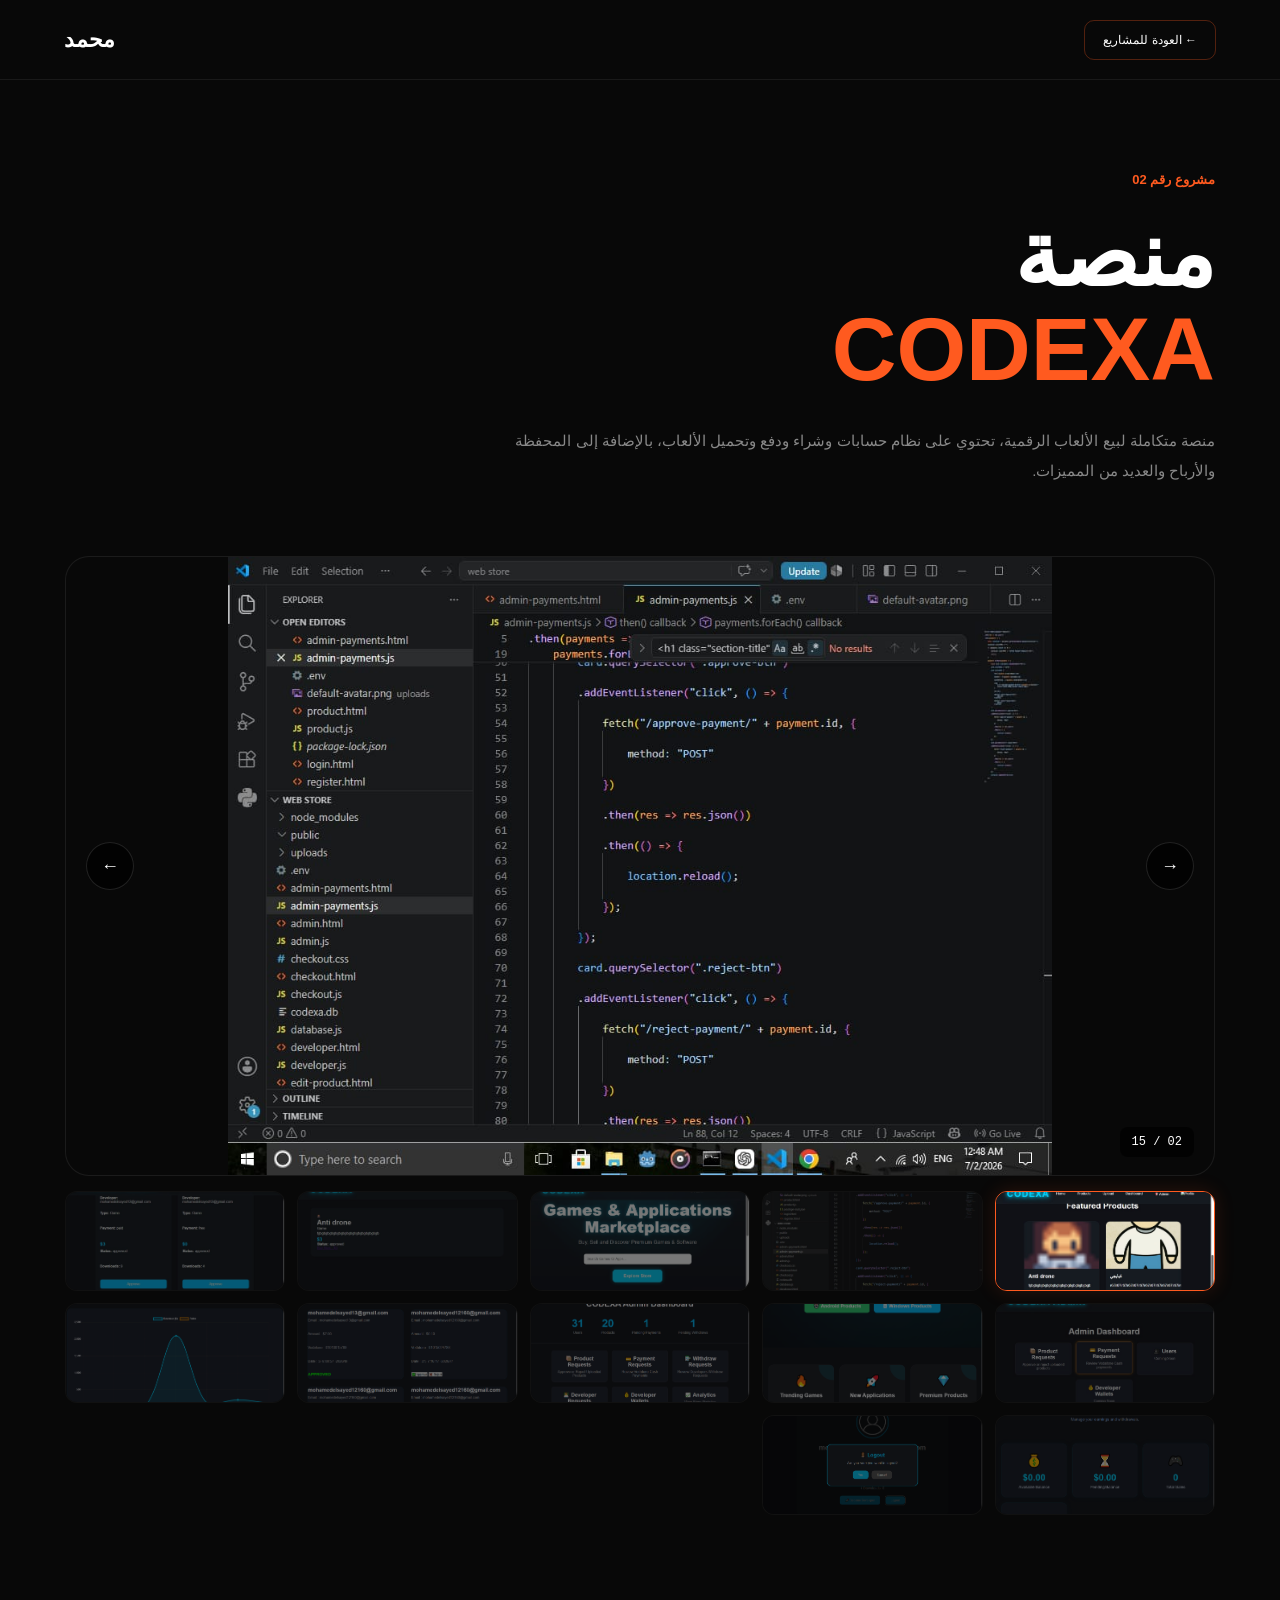
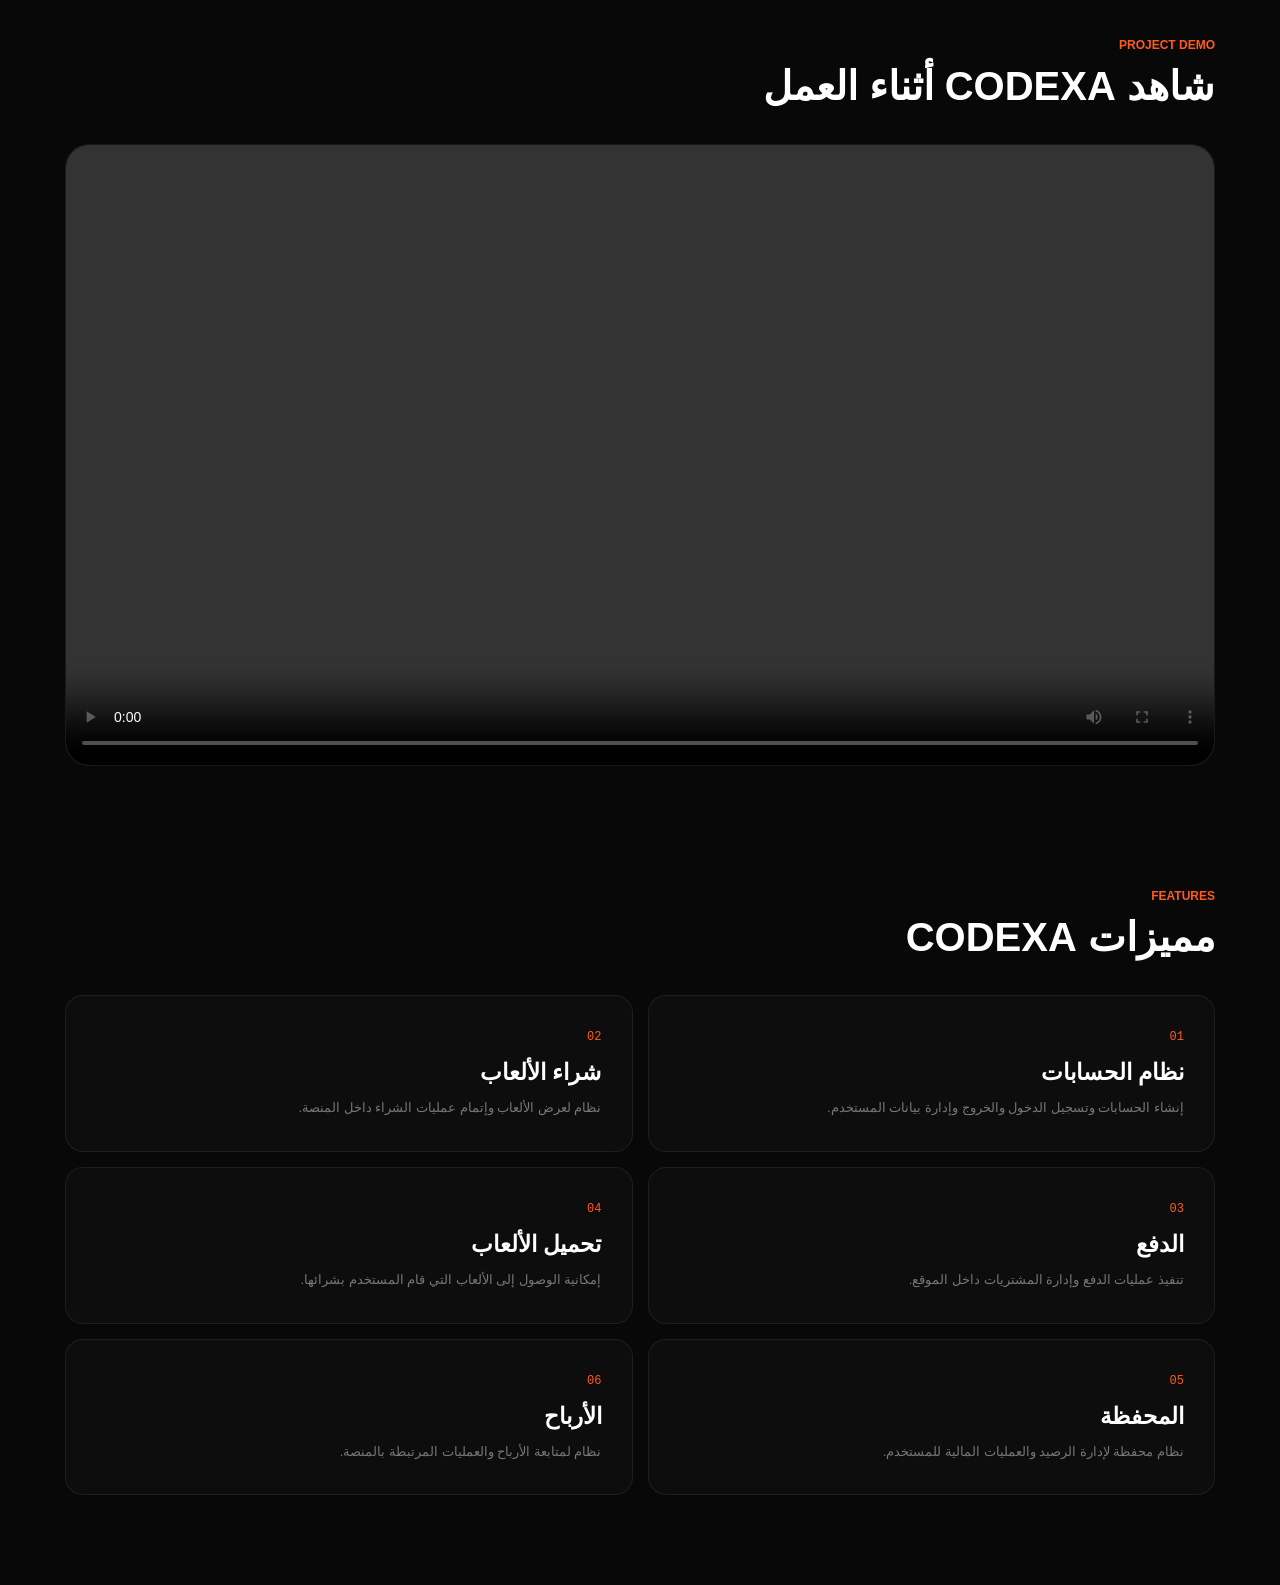
==== commit f52b1bdc: "Add files via upload" ====
--- a/codexa.html
+++ b/codexa.html
@@ -2,6 +2,7 @@
 <html lang="ar" dir="rtl">
 
 <head>
+
     <meta charset="UTF-8">
 
     <meta
@@ -12,16 +13,26 @@
     <title>CODEXA | محمد</title>
 
     <link rel="stylesheet" href="style.css">
+
 </head>
 
+
 <body class="project-page-body">
 
-    <!-- HEADER -->
+
+    <!-- =========================================
+         HEADER
+    ========================================== -->
+
     <header class="project-header">
 
-        <a href="index.html" class="back-button">
+        <a
+            href="index.html"
+            class="back-button"
+        >
             ← العودة للمشاريع
         </a>
+
 
         <div class="project-logo">
             محمد
@@ -30,57 +41,94 @@
     </header>
 
 
+
+    <!-- =========================================
+         MAIN
+    ========================================== -->
+
     <main class="project-page">
 
-        <!-- INTRO -->
+
+        <!-- =====================================
+             PROJECT INTRO
+        ====================================== -->
+
         <section class="project-hero">
 
             <span class="project-label">
-                مشروع رقم 03
+                مشروع رقم 02
             </span>
 
+
             <h1>
+
                 منصة
-                <strong>CODEXA</strong>
+
+                <strong>
+                    CODEXA
+                </strong>
+
             </h1>
 
+
             <p>
+
                 منصة متكاملة لبيع الألعاب الرقمية،
                 تحتوي على نظام حسابات وشراء ودفع
                 وتحميل الألعاب، بالإضافة إلى المحفظة
                 والأرباح والعديد من المميزات.
+
             </p>
 
         </section>
 
 
-        <!-- GALLERY -->
+
+        <!-- =====================================
+             GALLERY
+        ====================================== -->
+
         <section class="cooling-gallery">
 
+
+            <!-- MAIN IMAGE -->
+
             <div class="cooling-main-media">
+
 
                 <img
                     id="codexaGalleryImage"
-                    src="assets/projects/codexa/codexa-02.jpg"
+                    src="codexa-02.jpg"
                     alt="CODEXA"
                 >
+
+
+                <!-- PREVIOUS -->
 
                 <button
                     id="codexaPrev"
                     class="gallery-arrow prev"
                     type="button"
+                    aria-label="الصورة السابقة"
                 >
                     →
                 </button>
+
+
+                <!-- NEXT -->
 
                 <button
                     id="codexaNext"
                     class="gallery-arrow next"
                     type="button"
+                    aria-label="الصورة التالية"
                 >
                     ←
                 </button>
 
+
+                <!-- COUNTER -->
+
                 <div class="gallery-counter">
 
                     <span id="codexaCurrent">
@@ -90,29 +138,40 @@
                     /
 
                     <span>
-                        14
+                        15
                     </span>
 
                 </div>
 
-            </div>
-
-
-            <!-- THUMBNAILS -->
+
+            </div>
+
+
+
+            <!-- =================================
+                 THUMBNAILS
+            ================================== -->
 
             <div
                 class="cooling-thumbnails"
                 id="codexaThumbnails"
             >
 
-            </div>
+                <!-- JavaScript يضيف الصور هنا -->
+
+            </div>
+
 
         </section>
 
 
-        <!-- VIDEO -->
+
+        <!-- =====================================
+             VIDEO
+        ====================================== -->
 
         <section class="project-video-section">
+
 
             <div class="section-title">
 
@@ -120,6 +179,7 @@
                     PROJECT DEMO
                 </span>
 
+
                 <h2>
                     شاهد CODEXA أثناء العمل
                 </h2>
@@ -127,15 +187,19 @@
             </div>
 
 
+
             <div class="project-video">
 
+
                 <video
+                    id="codexaVideo"
                     controls
                     preload="metadata"
+                    playsinline
                 >
 
                     <source
-                        src="assets/projects/codexa/codexa-demo.mp4"
+                        src="codexa-demo.mp4"
                         type="video/mp4"
                     >
 
@@ -143,14 +207,20 @@
 
                 </video>
 
-            </div>
+
+            </div>
+
 
         </section>
 
 
-        <!-- FEATURES -->
+
+        <!-- =====================================
+             FEATURES
+        ====================================== -->
 
         <section class="project-details">
+
 
             <div class="section-title">
 
@@ -158,6 +228,7 @@
                     FEATURES
                 </span>
 
+
                 <h2>
                     مميزات CODEXA
                 </h2>
@@ -165,16 +236,23 @@
             </div>
 
 
+
             <div class="features-grid">
 
 
-                <article class="feature-card">
-
-                    <span>01</span>
+                <!-- 01 -->
+
+                <article class="feature-card">
+
+                    <span>
+                        01
+                    </span>
+
 
                     <h3>
                         نظام الحسابات
                     </h3>
+
 
                     <p>
                         إنشاء الحسابات وتسجيل الدخول
@@ -184,13 +262,20 @@
                 </article>
 
 
-                <article class="feature-card">
-
-                    <span>02</span>
+
+                <!-- 02 -->
+
+                <article class="feature-card">
+
+                    <span>
+                        02
+                    </span>
+
 
                     <h3>
                         شراء الألعاب
                     </h3>
+
 
                     <p>
                         نظام لعرض الألعاب وإتمام عمليات
@@ -200,13 +285,20 @@
                 </article>
 
 
-                <article class="feature-card">
-
-                    <span>03</span>
+
+                <!-- 03 -->
+
+                <article class="feature-card">
+
+                    <span>
+                        03
+                    </span>
+
 
                     <h3>
                         الدفع
                     </h3>
+
 
                     <p>
                         تنفيذ عمليات الدفع وإدارة
@@ -216,13 +308,20 @@
                 </article>
 
 
-                <article class="feature-card">
-
-                    <span>04</span>
+
+                <!-- 04 -->
+
+                <article class="feature-card">
+
+                    <span>
+                        04
+                    </span>
+
 
                     <h3>
                         تحميل الألعاب
                     </h3>
+
 
                     <p>
                         إمكانية الوصول إلى الألعاب
@@ -232,13 +331,20 @@
                 </article>
 
 
-                <article class="feature-card">
-
-                    <span>05</span>
+
+                <!-- 05 -->
+
+                <article class="feature-card">
+
+                    <span>
+                        05
+                    </span>
+
 
                     <h3>
                         المحفظة
                     </h3>
+
 
                     <p>
                         نظام محفظة لإدارة الرصيد
@@ -248,13 +354,20 @@
                 </article>
 
 
-                <article class="feature-card">
-
-                    <span>06</span>
+
+                <!-- 06 -->
+
+                <article class="feature-card">
+
+                    <span>
+                        06
+                    </span>
+
 
                     <h3>
                         الأرباح
                     </h3>
+
 
                     <p>
                         نظام لمتابعة الأرباح والعمليات
@@ -264,15 +377,24 @@
                 </article>
 
 
-            </div>
+
+            </div>
+
 
         </section>
 
+
     </main>
 
 
+
+    <!-- =========================================
+         JAVASCRIPT
+    ========================================== -->
+
     <script src="codexa.js"></script>
 
+
 </body>
 
 </html>
